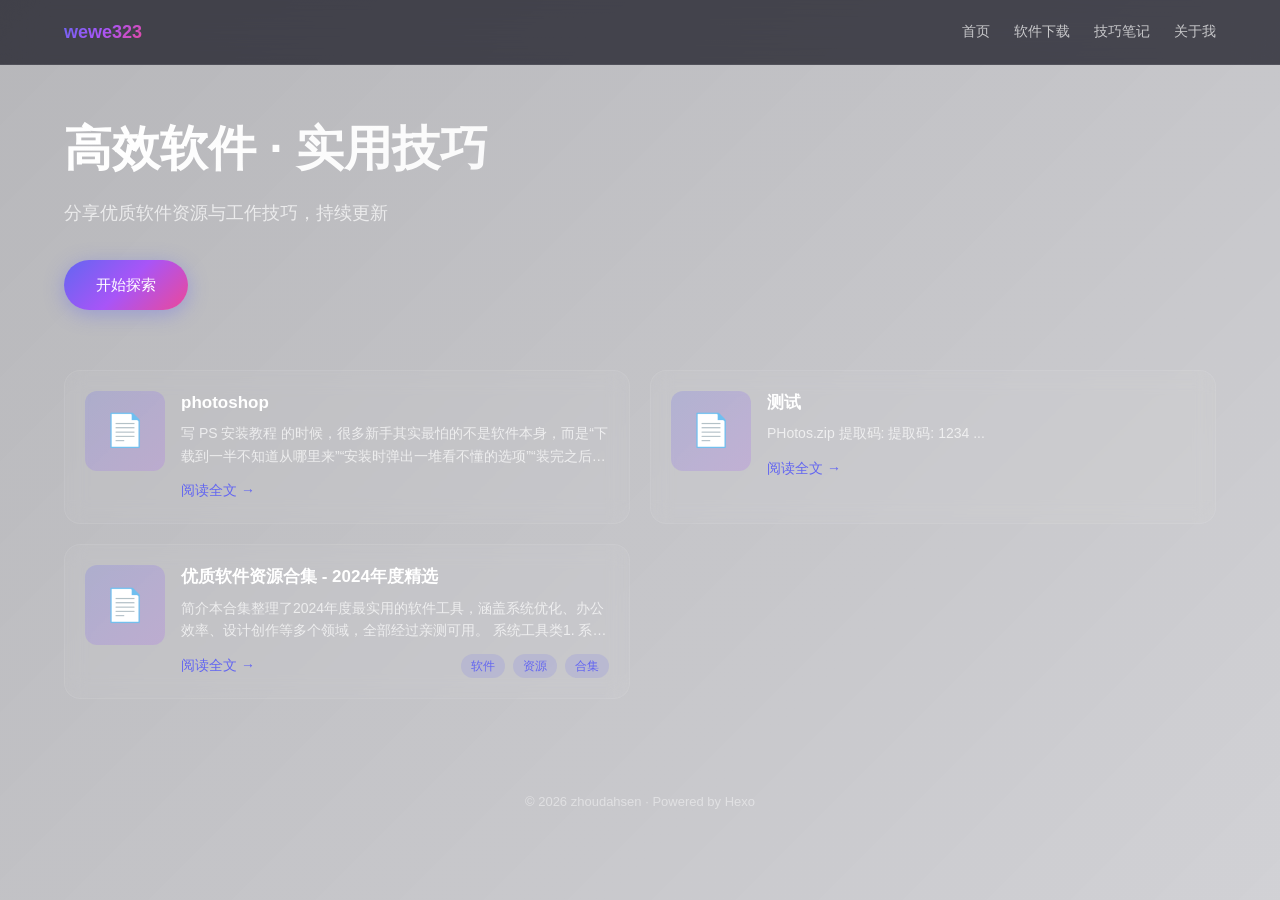
==== index.html @ e18b093b "Site updated: 2026-11-15 11:53:25" ====
<!DOCTYPE html>
<html lang="zh-CN">
<head>
  <meta charset="UTF-8">
  <meta name="viewport" content="width=device-width, initial-scale=1.0">
  <title>wewe323</title>
  <meta name="description" content="专注分享软件、教程、素材等优质资源">
  
<link rel="stylesheet" href="/css/style.css">

<!-- hexo injector head_end start -->
  <style>
    @keyframes borderGlow {
      0% {
        border-color: #3f7cff;
        box-shadow: 0 0 5px #3f7cff;
      }
      33% {
        border-color: #ff3f7c;
        box-shadow: 0 0 5px #ff3f7c;
      }
      66% {
        border-color: #7cff3f;
        box-shadow: 0 0 5px #7cff3f;
      }
      100% {
        border-color: #3f7cff;
        box-shadow: 0 0 5px #3f7cff;
      }
    }

    @keyframes buttonPulse {
      0% {
        transform: scale(1);
      }
      50% {
        transform: scale(1.05);
      }
      100% {
        transform: scale(1);
      }
    }

    .pan-link-card {
      margin: 1rem 0;
      padding: 0.8rem;
      background: #1a1b1e;
      border-radius: 8px;
      transition: all 0.3s;
      border: 1px solid #2a2b2e;
      color: #e4e4e4;
      position: relative;
      overflow: hidden;
    }

    .pan-link-card:hover {
      border-color: transparent;
      animation: borderGlow 4s linear infinite;
      transform: translateY(-2px);
    }

    .pan-link-content {
      display: flex;
      align-items: center;
      justify-content: space-between;
      position: relative;
      z-index: 1;
    }

    .pan-icon {
      margin-right: 12px;
      display: flex;
      align-items: center;
      transition: transform 0.3s;
    }

    .pan-link-card:hover .pan-icon {
      transform: rotate(360deg);
    }

    .pan-icon img {
      width: 24px;
      height: 24px;
      object-fit: contain;
    }

    .pan-info {
      flex-grow: 1;
      transition: transform 0.3s;
    }

    .pan-link-card:hover .pan-info {
      transform: translateX(5px);
    }

    .pan-name {
      font-size: 1.1em;
      font-weight: bold;
      color: #e4e4e4;
    }

    .pan-code {
      font-size: 0.9em;
      color: #888;
      margin-top: 4px;
      transition: color 0.3s;
    }

    .pan-link-card:hover .pan-code {
      color: #aaa;
    }

    .pan-button {
      background: #3f7cff;
      color: white;
      border: none;
      padding: 6px 16px;
      border-radius: 4px;
      cursor: pointer;
      transition: all 0.3s;
      position: relative;
      overflow: hidden;
    }

    .pan-button:hover {
      background: #3365d6;
      animation: buttonPulse 1s ease-in-out infinite;
    }

    .pan-button::after {
      content: '';
      position: absolute;
      top: -50%;
      left: -50%;
      width: 200%;
      height: 200%;
      background: linear-gradient(
        45deg,
        transparent,
        rgba(255, 255, 255, 0.1),
        transparent
      );
      transform: rotate(45deg);
      transition: 0.3s;
      opacity: 0;
    }

    .pan-button:hover::after {
      opacity: 1;
      transform: rotate(45deg) translate(50%, 50%);
    }
  </style>
<!-- hexo injector head_end end --><meta name="generator" content="Hexo 8.1.2"></head>
<body>
  <!-- 视频背景 -->
  <div class="video-bg">
    <video id="bgVideo" autoplay muted loop playsinline>
      <source src="https://www.w3schools.com/html/mov_bbb.mp4" type="video/mp4">
    </video>
    <div class="video-overlay"></div>
  </div>
  
  <!-- 导航栏 -->
  <nav class="navbar">
    <div class="nav-container">
      <a href="/" class="nav-logo">wewe323</a>
      <div class="nav-menu">
        
          
            <a href="/" class="nav-link">首页</a>
          
            <a href="/categories/软件/" class="nav-link">软件下载</a>
          
            <a href="/categories/技巧/" class="nav-link">技巧笔记</a>
          
            <a href="/about/" class="nav-link">关于我</a>
          
        
      </div>
    </div>
  </nav>

  <!-- 主内容 -->
  <main class="main-content">
    <section class="hero">
  <div class="hero-content">
    <h1 class="hero-title">高效软件 · 实用技巧</h1>
    <p class="hero-subtitle">分享优质软件资源与工作技巧，持续更新</p>
    
      <a target="_blank" rel="noopener" href="https://www.baidu.com" class="hero-button">
        开始探索
      </a>
    
  </div>
</section>



<div class="post-list cols-2">
  
    
      <article class="post-card">
        <div class="post-card-thumb">
          
            📄
          
        </div>
        <div class="post-card-content">
          <h2 class="post-title">
            <a href="/2026/11/15/photoshop/">photoshop</a>
          </h2>
          <p class="post-excerpt">
            
              写 PS 安装教程 的时候，很多新手其实最怕的不是软件本身，而是“下载到一半不知道从哪里来”“安装时弹出一堆看不懂的选项”“装完之后打不开又不知道问题出在哪”。这篇文章不绕弯子，直接把 Adobe P...
            
          </p>
          <div class="post-footer">
            <a href="/2026/11/15/photoshop/" class="read-more">阅读全文 →</a>
            
          </div>
        </div>
      </article>
    
      <article class="post-card">
        <div class="post-card-thumb">
          
            📄
          
        </div>
        <div class="post-card-content">
          <h2 class="post-title">
            <a href="/2026/11/07/%E6%B5%8B%E8%AF%95/">测试</a>
          </h2>
          <p class="post-excerpt">
            
              
      
        
          
        
        
          PHotos.zip
          提取码: 提取码: 1234
        ...
            
          </p>
          <div class="post-footer">
            <a href="/2026/11/07/%E6%B5%8B%E8%AF%95/" class="read-more">阅读全文 →</a>
            
          </div>
        </div>
      </article>
    
      <article class="post-card">
        <div class="post-card-thumb">
          
            📄
          
        </div>
        <div class="post-card-content">
          <h2 class="post-title">
            <a href="/2024/01/15/%E5%90%88%E9%9B%86/">优质软件资源合集 - 2024年度精选</a>
          </h2>
          <p class="post-excerpt">
            
              简介本合集整理了2024年度最实用的软件工具，涵盖系统优化、办公效率、设计创作等多个领域，全部经过亲测可用。
系统工具类1. 系统优化大师一款集系统清理、优化、加速于一体的综合工具，支持Windows...
            
          </p>
          <div class="post-footer">
            <a href="/2024/01/15/%E5%90%88%E9%9B%86/" class="read-more">阅读全文 →</a>
            
              <div class="post-tags">
                
                  <span class="tag">软件</span>
                
                  <span class="tag">资源</span>
                
                  <span class="tag">合集</span>
                
              </div>
            
          </div>
        </div>
      </article>
    
  
</div>

<!-- 分页 -->


  </main>

  <!-- 页脚 -->
  <footer class="footer">
    <p>&copy; 2026 zhoudahsen · Powered by Hexo</p>
  </footer>

  
<script src="/js/main.js"></script>

  <script>
    window.THEME_CONFIG = {
      videoBg: 'https://zhoudahsen.github.io/video/13.mp4',
      videoList: ''
    };
  </script>
</body>
</html>
---- css/style.css ----
/* ===== Aurora 主题样式 ===== */
* {
  margin: 0;
  padding: 0;
  box-sizing: border-box;
}

html, body {
  background: transparent;
}

:root {
  --bg: #0f0f1a;
  --bg-light: #1a1a2e;
  --card-bg: rgba(255, 255, 255, 0.04);
  --card-border: rgba(255, 255, 255, 0.08);
  --text-primary: #ffffff;
  --text-secondary: rgba(255, 255, 255, 0.7);
  --text-muted: rgba(255, 255, 255, 0.45);
  --primary: #6366f1;
  --secondary: #a855f7;
  --gradient: linear-gradient(135deg, #6366f1 0%, #a855f7 50%, #ec4899 100%);
}

body {
  font-family: -apple-system, BlinkMacSystemFont, "Segoe UI", "PingFang SC", "Microsoft YaHei", sans-serif;
  background: transparent;
  color: var(--text-primary);
  line-height: 1.7;
  min-height: 100vh;
  overflow-x: hidden;
}

/* 视频背景 - 最底层 */
.video-bg {
  position: fixed;
  top: 0;
  left: 0;
  width: 100%;
  height: 100%;
  z-index: -3;
  overflow: hidden;
}

.video-bg video {
  width: 100%;
  height: 100%;
  object-fit: cover;
  opacity: 1;
}

.video-overlay {
  position: absolute;
  top: 0;
  left: 0;
  width: 100%;
  height: 100%;
  background: linear-gradient(135deg, rgba(15, 15, 26, 0.3) 0%, rgba(26, 26, 46, 0.2) 100%);
}

/* ===== 导航栏 ===== */
.navbar {
  position: fixed;
  top: 0;
  left: 0;
  right: 0;
  z-index: 100;
  background: rgba(15, 15, 26, 0.7);
  backdrop-filter: blur(20px);
  -webkit-backdrop-filter: blur(20px);
  border-bottom: 1px solid var(--card-border);
}

.nav-container {
  max-width: 1200px;
  margin: 0 auto;
  padding: 0 24px;
  height: 64px;
  display: flex;
  align-items: center;
  justify-content: space-between;
}

.nav-logo {
  font-size: 18px;
  font-weight: 700;
  color: var(--text-primary);
  text-decoration: none;
  background: var(--gradient);
  -webkit-background-clip: text;
  -webkit-text-fill-color: transparent;
  background-clip: text;
}

.nav-menu {
  display: flex;
  gap: 24px;
}

.nav-link {
  color: var(--text-secondary);
  text-decoration: none;
  font-size: 14px;
  transition: color 0.2s;
}

.nav-link:hover {
  color: var(--text-primary);
}

/* ===== 主内容 ===== */
.main-content {
  position: relative;
  z-index: 1;
  max-width: 1200px;
  margin: 0 auto;
  padding: 80px 24px 60px;
}

/* ===== Hero区 ===== */
.hero {
  padding: 40px 0 60px;
  text-align: left;
}

.hero-title {
  font-size: 48px;
  font-weight: 800;
  line-height: 1.2;
  margin-bottom: 20px;
  background: linear-gradient(135deg, #ffffff 0%, rgba(255, 255, 255, 0.8) 100%);
  -webkit-background-clip: text;
  -webkit-text-fill-color: transparent;
  background-clip: text;
}

.hero-subtitle {
  font-size: 18px;
  color: var(--text-secondary);
  margin-bottom: 32px;
  max-width: 500px;
}

.hero-button {
  display: inline-block;
  padding: 12px 32px;
  background: var(--gradient);
  color: #fff;
  text-decoration: none;
  border-radius: 100px;
  font-size: 15px;
  font-weight: 500;
  transition: transform 0.2s, box-shadow 0.2s;
  box-shadow: 0 4px 20px rgba(99, 102, 241, 0.4);
}

.hero-button:hover {
  transform: translateY(-2px);
  box-shadow: 0 6px 30px rgba(99, 102, 241, 0.5);
}

/* ===== 文章列表 ===== */
.post-list {
  display: grid;
  grid-template-columns: 1fr;
  gap: 20px;
}

/* 最大2列：宽屏2列，手机1列 */
.post-list.cols-2 {
  grid-template-columns: repeat(2, 1fr);
}

/* 最大3列：宽屏3列，平板2列，手机1列 */
.post-list.cols-3 {
  grid-template-columns: repeat(3, 1fr);
}

/* 最大4列：超宽屏4列，宽屏3列，平板2列，手机1列 */
.post-list.cols-4 {
  grid-template-columns: repeat(4, 1fr);
}

.post-card {
  background: var(--card-bg);
  border: 1px solid var(--card-border);
  border-radius: 16px;
  padding: 20px;
  transition: all 0.3s;
  backdrop-filter: blur(10px);
  display: flex;
  gap: 16px;
  align-items: flex-start;
}

.post-card:hover {
  background: rgba(255, 255, 255, 0.06);
  border-color: rgba(99, 102, 241, 0.3);
  transform: translateY(-2px);
  box-shadow: 0 8px 32px rgba(99, 102, 241, 0.15);
}

/* 卡片左侧缩略图区域 */
.post-card-thumb {
  width: 80px;
  height: 80px;
  border-radius: 12px;
  background: linear-gradient(135deg, rgba(99, 102, 241, 0.2), rgba(168, 85, 247, 0.2));
  flex-shrink: 0;
  display: flex;
  align-items: center;
  justify-content: center;
  font-size: 32px;
  overflow: hidden;
}

.post-card-thumb img {
  width: 100%;
  height: 100%;
  object-fit: cover;
}

.post-card-content {
  flex: 1;
  min-width: 0;
}

.post-meta {
  display: flex;
  gap: 12px;
  margin-bottom: 8px;
  font-size: 12px;
  color: var(--text-muted);
}

.post-category a {
  color: var(--primary);
  text-decoration: none;
}

.post-title {
  font-size: 17px;
  font-weight: 600;
  margin-bottom: 8px;
  line-height: 1.4;
}

.post-title a {
  color: var(--text-primary);
  text-decoration: none;
  transition: color 0.2s;
}

.post-title a:hover {
  color: var(--primary);
}

.post-excerpt {
  color: var(--text-secondary);
  font-size: 14px;
  line-height: 1.6;
  margin-bottom: 12px;
  display: -webkit-box;
  -webkit-line-clamp: 2;
  -webkit-box-orient: vertical;
  overflow: hidden;
}

.post-footer {
  display: flex;
  justify-content: space-between;
  align-items: center;
}

.read-more {
  color: var(--primary);
  text-decoration: none;
  font-size: 14px;
  font-weight: 500;
}

.read-more:hover {
  color: var(--secondary);
}

.post-tags {
  display: flex;
  gap: 8px;
}

.tag {
  display: inline-block;
  padding: 2px 10px;
  background: rgba(99, 102, 241, 0.15);
  color: var(--primary);
  border-radius: 100px;
  font-size: 12px;
}

/* ===== 文章详情页 ===== */
.post-detail {
  padding-top: 20px;
}

.post-header {
  margin-bottom: 40px;
}

.post-detail .post-title {
  font-size: 36px;
  font-weight: 700;
  margin-bottom: 16px;
  line-height: 1.3;
}

.post-content {
  font-size: 16px;
  line-height: 1.8;
  color: var(--text-secondary);
}

.post-content h1, .post-content h2, .post-content h3 {
  color: var(--text-primary);
  margin: 32px 0 16px;
}

.post-content h2 { font-size: 24px; }
.post-content h3 { font-size: 20px; }

.post-content p {
  margin-bottom: 16px;
}

.post-content a {
  color: var(--primary);
  text-decoration: none;
}

.post-content a:hover {
  text-decoration: underline;
}

.post-content img {
  max-width: 100%;
  border-radius: 12px;
  margin: 16px 0;
}

.post-content code {
  background: rgba(255, 255, 255, 0.08);
  padding: 2px 6px;
  border-radius: 4px;
  font-size: 14px;
}

.post-content pre {
  background: var(--bg-light);
  padding: 20px;
  border-radius: 12px;
  overflow-x: auto;
  margin: 16px 0;
}

.post-content pre code {
  background: none;
  padding: 0;
}

.post-content blockquote {
  border-left: 3px solid var(--primary);
  padding-left: 16px;
  margin: 16px 0;
  color: var(--text-muted);
}

/* 网盘卡片样式 */
.pan-link-card {
  background: rgba(99, 102, 241, 0.1);
  border: 1px solid rgba(99, 102, 241, 0.2);
  border-radius: 12px;
  padding: 16px 20px;
  margin: 16px 0;
  display: flex;
  align-items: center;
  gap: 12px;
}

.pan-icon {
  font-size: 24px;
  flex-shrink: 0;
}

.pan-info {
  flex: 1;
  min-width: 0;
}

.pan-name {
  font-weight: 600;
  color: var(--text-primary);
  margin-bottom: 4px;
}

.pan-code {
  font-size: 13px;
  color: var(--text-muted);
}

.pan-button {
  flex-shrink: 0;
  padding: 8px 20px;
  background: linear-gradient(135deg, #6366f1, #a855f7);
  color: white;
  border-radius: 8px;
  font-size: 14px;
  font-weight: 500;
  text-decoration: none;
}

/* ===== 分页 ===== */
.pagination {
  margin-top: 40px;
  text-align: center;
}

.pagination .page-number,
.pagination .prev,
.pagination .next {
  display: inline-block;
  padding: 8px 16px;
  margin: 0 4px;
  background: var(--card-bg);
  border: 1px solid var(--card-border);
  border-radius: 8px;
  color: var(--text-secondary);
  text-decoration: none;
  font-size: 14px;
}

.pagination .current {
  background: var(--gradient);
  color: #fff;
  border-color: transparent;
}

/* ===== 文章导航 ===== */
.post-nav {
  display: flex;
  justify-content: space-between;
  margin-top: 60px;
  padding-top: 24px;
  border-top: 1px solid var(--card-border);
}

.post-nav a {
  color: var(--text-secondary);
  text-decoration: none;
  font-size: 14px;
}

.post-nav a:hover {
  color: var(--primary);
}

/* ===== 页脚 ===== */
.footer {
  position: relative;
  z-index: 1;
  text-align: center;
  padding: 32px 0;
  color: var(--text-muted);
  font-size: 13px;
}

/* ===== 响应式：设置的是最大列数，实际列数随屏幕宽度自适应 ===== */

/* 默认：按设置的最大列数显示 */

/* 最大4列：1400px以下从4列变3列 */
@media (max-width: 1400px) {
  .post-list.cols-4 {
    grid-template-columns: repeat(3, 1fr);
  }
}

/* 900px以下：3列、4列都变2列 */
@media (max-width: 900px) {
  .post-list.cols-3,
  .post-list.cols-4 {
    grid-template-columns: repeat(2, 1fr);
  }
}

/* 手机屏（768px以下）：全部变1列 */
@media (max-width: 768px) {
  .hero-title {
    font-size: 32px;
  }
  
  .hero-subtitle {
    font-size: 16px;
  }
  
  .nav-menu {
    gap: 16px;
  }
  
  .nav-link {
    font-size: 13px;
  }
  
  .post-card {
    padding: 20px;
    flex-direction: column;
    gap: 12px;
  }

  .post-card-thumb {
    width: 100%;
    height: 60px;
    font-size: 28px;
  }
  
  .post-detail .post-title {
    font-size: 28px;
  }

  .post-list.cols-2,
  .post-list.cols-3,
  .post-list.cols-4 {
    grid-template-columns: 1fr;
  }
}
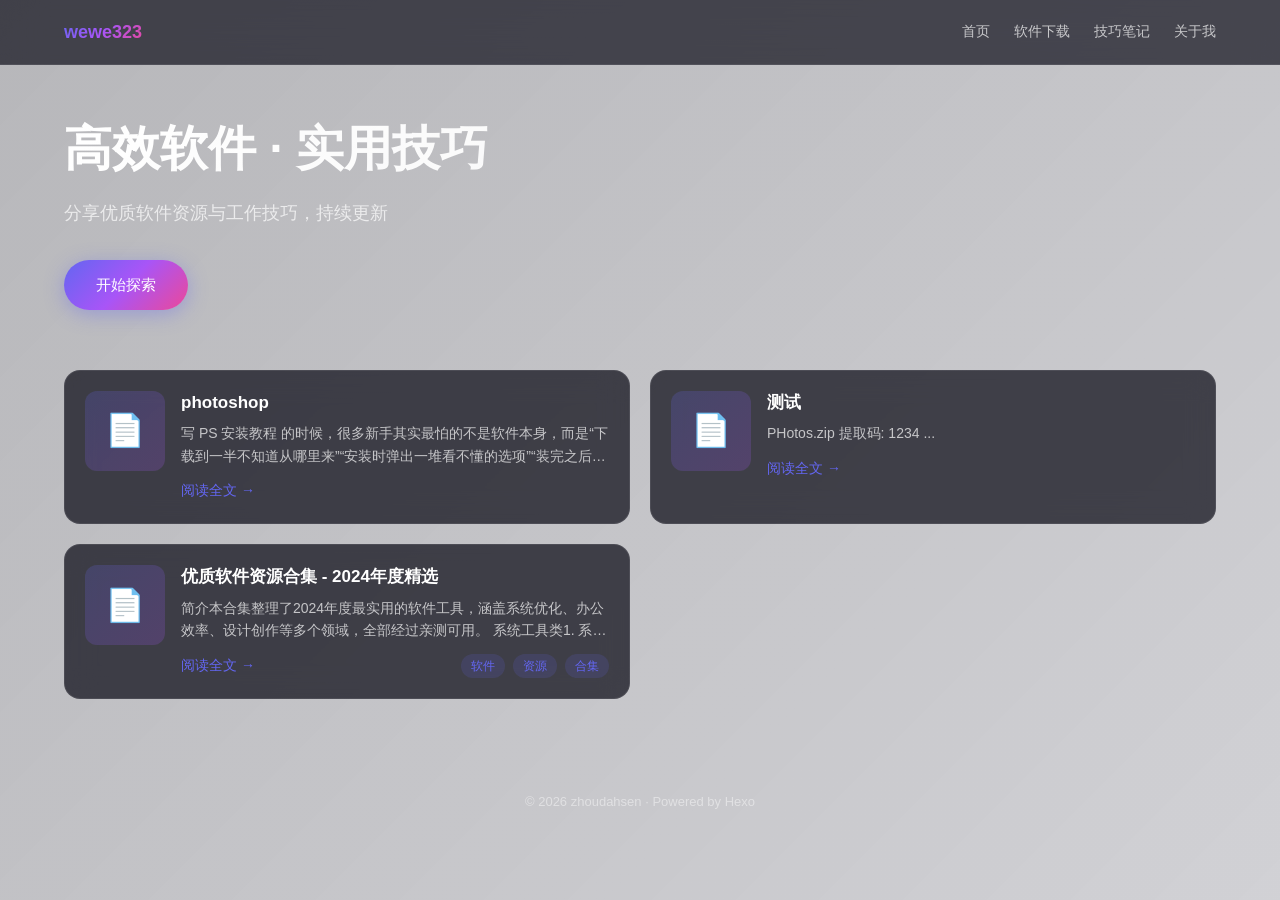
==== commit 12e16783: "Site updated: 2026-11-15 15:46:29" ====
--- a/index.html
+++ b/index.html
@@ -8,149 +8,7 @@
   
 <link rel="stylesheet" href="/css/style.css">
 
-<!-- hexo injector head_end start -->
-  <style>
-    @keyframes borderGlow {
-      0% {
-        border-color: #3f7cff;
-        box-shadow: 0 0 5px #3f7cff;
-      }
-      33% {
-        border-color: #ff3f7c;
-        box-shadow: 0 0 5px #ff3f7c;
-      }
-      66% {
-        border-color: #7cff3f;
-        box-shadow: 0 0 5px #7cff3f;
-      }
-      100% {
-        border-color: #3f7cff;
-        box-shadow: 0 0 5px #3f7cff;
-      }
-    }
-
-    @keyframes buttonPulse {
-      0% {
-        transform: scale(1);
-      }
-      50% {
-        transform: scale(1.05);
-      }
-      100% {
-        transform: scale(1);
-      }
-    }
-
-    .pan-link-card {
-      margin: 1rem 0;
-      padding: 0.8rem;
-      background: #1a1b1e;
-      border-radius: 8px;
-      transition: all 0.3s;
-      border: 1px solid #2a2b2e;
-      color: #e4e4e4;
-      position: relative;
-      overflow: hidden;
-    }
-
-    .pan-link-card:hover {
-      border-color: transparent;
-      animation: borderGlow 4s linear infinite;
-      transform: translateY(-2px);
-    }
-
-    .pan-link-content {
-      display: flex;
-      align-items: center;
-      justify-content: space-between;
-      position: relative;
-      z-index: 1;
-    }
-
-    .pan-icon {
-      margin-right: 12px;
-      display: flex;
-      align-items: center;
-      transition: transform 0.3s;
-    }
-
-    .pan-link-card:hover .pan-icon {
-      transform: rotate(360deg);
-    }
-
-    .pan-icon img {
-      width: 24px;
-      height: 24px;
-      object-fit: contain;
-    }
-
-    .pan-info {
-      flex-grow: 1;
-      transition: transform 0.3s;
-    }
-
-    .pan-link-card:hover .pan-info {
-      transform: translateX(5px);
-    }
-
-    .pan-name {
-      font-size: 1.1em;
-      font-weight: bold;
-      color: #e4e4e4;
-    }
-
-    .pan-code {
-      font-size: 0.9em;
-      color: #888;
-      margin-top: 4px;
-      transition: color 0.3s;
-    }
-
-    .pan-link-card:hover .pan-code {
-      color: #aaa;
-    }
-
-    .pan-button {
-      background: #3f7cff;
-      color: white;
-      border: none;
-      padding: 6px 16px;
-      border-radius: 4px;
-      cursor: pointer;
-      transition: all 0.3s;
-      position: relative;
-      overflow: hidden;
-    }
-
-    .pan-button:hover {
-      background: #3365d6;
-      animation: buttonPulse 1s ease-in-out infinite;
-    }
-
-    .pan-button::after {
-      content: '';
-      position: absolute;
-      top: -50%;
-      left: -50%;
-      width: 200%;
-      height: 200%;
-      background: linear-gradient(
-        45deg,
-        transparent,
-        rgba(255, 255, 255, 0.1),
-        transparent
-      );
-      transform: rotate(45deg);
-      transition: 0.3s;
-      opacity: 0;
-    }
-
-    .pan-button:hover::after {
-      opacity: 1;
-      transform: rotate(45deg) translate(50%, 50%);
-    }
-  </style>
-<!-- hexo injector head_end end --><meta name="generator" content="Hexo 8.1.2"></head>
+<meta name="generator" content="Hexo 8.1.2"></head>
 <body>
   <!-- 视频背景 -->
   <div class="video-bg">
@@ -240,8 +98,9 @@
         
         
           PHotos.zip
-          提取码: 提取码: 1234
-        ...
+          提取码: 1234
+        
+    ...
             
           </p>
           <div class="post-footer">
--- a/css/style.css
+++ b/css/style.css
@@ -182,22 +182,23 @@
 }
 
 .post-card {
-  background: var(--card-bg);
-  border: 1px solid var(--card-border);
+  background: rgba(15, 15, 26, 0.74);
+  border: 1px solid rgba(255, 255, 255, 0.08);
   border-radius: 16px;
   padding: 20px;
   transition: all 0.3s;
-  backdrop-filter: blur(10px);
+  backdrop-filter: blur(14px);
+  -webkit-backdrop-filter: blur(14px);
   display: flex;
   gap: 16px;
   align-items: flex-start;
 }
 
 .post-card:hover {
-  background: rgba(255, 255, 255, 0.06);
-  border-color: rgba(99, 102, 241, 0.3);
+  background: rgba(24, 24, 46, 0.88);
+  border-color: rgba(99, 102, 241, 0.45);
   transform: translateY(-2px);
-  box-shadow: 0 8px 32px rgba(99, 102, 241, 0.15);
+  box-shadow: 0 8px 32px rgba(99, 102, 241, 0.25);
 }
 
 /* 卡片左侧缩略图区域 */
@@ -298,8 +299,15 @@
 }
 
 /* ===== 文章详情页 ===== */
+/* 文章详情：加半透明玻璃底板，保证正文在视频背景上可读 */
 .post-detail {
-  padding-top: 20px;
+  padding: 36px 40px 40px;
+  background: rgba(15, 15, 26, 0.78);
+  backdrop-filter: blur(16px);
+  -webkit-backdrop-filter: blur(16px);
+  border: 1px solid rgba(255, 255, 255, 0.07);
+  border-radius: 18px;
+  box-shadow: 0 20px 60px rgba(0, 0, 0, 0.35);
 }
 
 .post-header {
@@ -373,48 +381,130 @@
   color: var(--text-muted);
 }
 
-/* 网盘卡片样式 */
+/* ===== 网盘下载卡片（结构：card > content > icon / info / download） ===== */
 .pan-link-card {
-  background: rgba(99, 102, 241, 0.1);
-  border: 1px solid rgba(99, 102, 241, 0.2);
+  background: rgba(15, 15, 26, 0.82);
+  backdrop-filter: blur(12px);
+  -webkit-backdrop-filter: blur(12px);
+  border: 1px solid rgba(99, 102, 241, 0.28);
   border-radius: 12px;
   padding: 16px 20px;
-  margin: 16px 0;
+  margin: 18px 0;
+  transition: all 0.3s ease;
+  position: relative;
+  overflow: hidden;
+}
+
+.pan-link-card:hover {
+  background: rgba(20, 20, 38, 0.9);
+  border-color: rgba(168, 85, 247, 0.55);
+  transform: translateY(-2px);
+  box-shadow: 0 8px 24px rgba(99, 102, 241, 0.25);
+}
+
+/* 内层横排：左图标、中信息、右按钮 */
+.pan-link-content {
   display: flex;
   align-items: center;
-  gap: 12px;
+  gap: 14px;
 }
 
 .pan-icon {
+  flex: 0 0 auto;
+  display: flex;
+  align-items: center;
+  justify-content: center;
+  width: 40px;
+  height: 40px;
+  border-radius: 10px;
+  background: rgba(255, 255, 255, 0.05);
   font-size: 24px;
-  flex-shrink: 0;
+}
+
+.pan-icon img {
+  width: 24px;
+  height: 24px;
+  object-fit: contain;
 }
 
 .pan-info {
-  flex: 1;
+  flex: 1 1 auto;
   min-width: 0;
 }
 
 .pan-name {
   font-weight: 600;
   color: var(--text-primary);
+  font-size: 15px;
   margin-bottom: 4px;
+  overflow: hidden;
+  text-overflow: ellipsis;
+  white-space: nowrap;
 }
 
 .pan-code {
   font-size: 13px;
   color: var(--text-muted);
+  overflow: hidden;
+  text-overflow: ellipsis;
+  white-space: nowrap;
+}
+
+/* 下载区始终贴右：margin-left:auto 兜底，避免被中间内容挤压 */
+.pan-download {
+  flex: 0 0 auto;
+  margin-left: auto;
+  display: flex;
+  align-items: center;
+}
+
+.pan-download a {
+  text-decoration: none;
+  display: inline-flex;
 }
 
 .pan-button {
   flex-shrink: 0;
-  padding: 8px 20px;
+  padding: 8px 22px;
   background: linear-gradient(135deg, #6366f1, #a855f7);
-  color: white;
+  color: #ffffff;
+  border: none;
   border-radius: 8px;
   font-size: 14px;
   font-weight: 500;
-  text-decoration: none;
+  cursor: pointer;
+  white-space: nowrap;
+  transition: all 0.3s ease;
+}
+
+.pan-button:hover {
+  background: linear-gradient(135deg, #7c7fff, #b975ff);
+  box-shadow: 0 6px 18px rgba(99, 102, 241, 0.4);
+  transform: translateY(-1px);
+}
+
+@media (max-width: 640px) {
+  .pan-link-card {
+    padding: 14px 16px;
+  }
+
+  .pan-link-content {
+    gap: 10px;
+  }
+
+  .pan-icon {
+    width: 34px;
+    height: 34px;
+  }
+
+  .pan-name {
+    font-size: 14px;
+  }
+
+  .pan-button {
+    padding: 7px 16px;
+    font-size: 13px;
+  }
 }
 
 /* ===== 分页 ===== */
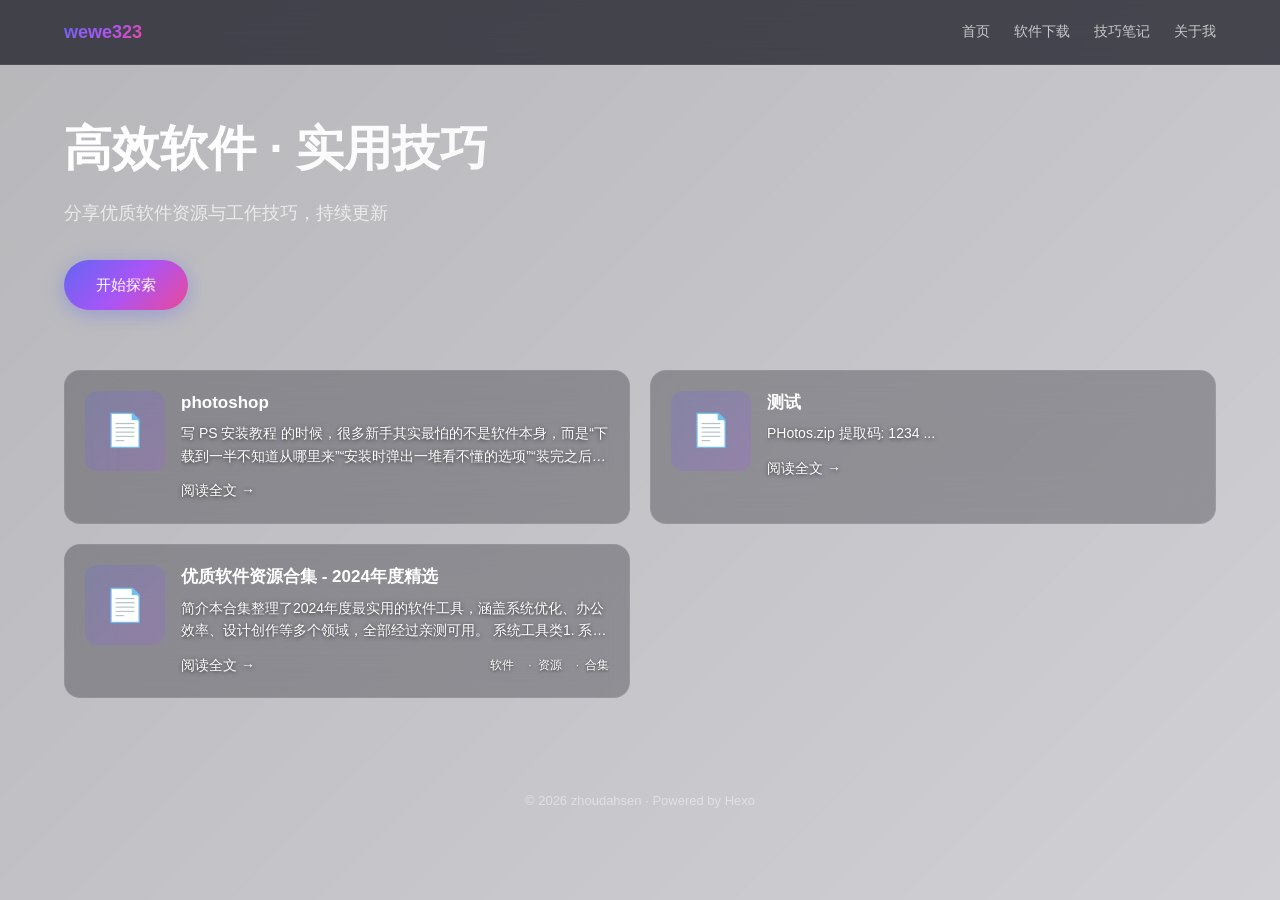
==== commit c496d98b: "Site updated: 2026-11-16 16:21:36" ====
--- a/index.html
+++ b/index.html
@@ -161,8 +161,9 @@
 
   <script>
     window.THEME_CONFIG = {
-      videoBg: 'https://zhoudahsen.github.io/video/13.mp4',
-      videoList: ''
+      videoBg: '',
+      videoList: '',
+      localVideos: ["/video/13.mp4"]
     };
   </script>
 </body>
--- a/css/style.css
+++ b/css/style.css
@@ -182,20 +182,20 @@
 }
 
 .post-card {
-  background: rgba(15, 15, 26, 0.74);
+  background: rgba(15, 15, 26, 0.3);
   border: 1px solid rgba(255, 255, 255, 0.08);
   border-radius: 16px;
   padding: 20px;
   transition: all 0.3s;
-  backdrop-filter: blur(14px);
-  -webkit-backdrop-filter: blur(14px);
+  backdrop-filter: blur(22px);
+  -webkit-backdrop-filter: blur(22px);
   display: flex;
   gap: 16px;
   align-items: flex-start;
 }
 
 .post-card:hover {
-  background: rgba(24, 24, 46, 0.88);
+  background: rgba(24, 24, 46, 0.42);
   border-color: rgba(99, 102, 241, 0.45);
   transform: translateY(-2px);
   box-shadow: 0 8px 32px rgba(99, 102, 241, 0.25);
@@ -257,7 +257,7 @@
 }
 
 .post-excerpt {
-  color: var(--text-secondary);
+  color: #ffffff;
   font-size: 14px;
   line-height: 1.6;
   margin-bottom: 12px;
@@ -265,6 +265,7 @@
   -webkit-line-clamp: 2;
   -webkit-box-orient: vertical;
   overflow: hidden;
+  text-shadow: 0 1px 4px rgba(0, 0, 0, 0.65);
 }
 
 .post-footer {
@@ -274,14 +275,17 @@
 }
 
 .read-more {
-  color: var(--primary);
+  color: #ffffff;
   text-decoration: none;
   font-size: 14px;
   font-weight: 500;
+  text-shadow: 0 1px 4px rgba(0, 0, 0, 0.65);
+  transition: color 0.2s;
 }
 
 .read-more:hover {
-  color: var(--secondary);
+  color: #c4b5fd;
+  text-decoration: underline;
 }
 
 .post-tags {
@@ -298,16 +302,31 @@
   font-size: 12px;
 }
 
+/* 首页卡片内的标签：纯白文字、无底色 */
+.post-card .tag {
+  color: #ffffff;
+  background: none;
+  padding: 0;
+  font-weight: 500;
+  text-shadow: 0 1px 3px rgba(0, 0, 0, 0.6);
+}
+
+.post-card .tag + .tag::before {
+  content: '·';
+  margin: 0 6px;
+  opacity: 0.8;
+}
+
 /* ===== 文章详情页 ===== */
-/* 文章详情：加半透明玻璃底板，保证正文在视频背景上可读 */
+/* 文章详情：半透明玻璃底板（透明度 0.3，配合强模糊保证正文可读） */
 .post-detail {
   padding: 36px 40px 40px;
-  background: rgba(15, 15, 26, 0.78);
-  backdrop-filter: blur(16px);
-  -webkit-backdrop-filter: blur(16px);
+  background: rgba(15, 15, 26, 0.3);
+  backdrop-filter: blur(24px);
+  -webkit-backdrop-filter: blur(24px);
   border: 1px solid rgba(255, 255, 255, 0.07);
   border-radius: 18px;
-  box-shadow: 0 20px 60px rgba(0, 0, 0, 0.35);
+  box-shadow: 0 20px 60px rgba(0, 0, 0, 0.25);
 }
 
 .post-header {
@@ -383,9 +402,9 @@
 
 /* ===== 网盘下载卡片（结构：card > content > icon / info / download） ===== */
 .pan-link-card {
-  background: rgba(15, 15, 26, 0.82);
-  backdrop-filter: blur(12px);
-  -webkit-backdrop-filter: blur(12px);
+  background: rgba(15, 15, 26, 0.3);
+  backdrop-filter: blur(18px);
+  -webkit-backdrop-filter: blur(18px);
   border: 1px solid rgba(99, 102, 241, 0.28);
   border-radius: 12px;
   padding: 16px 20px;
@@ -396,7 +415,7 @@
 }
 
 .pan-link-card:hover {
-  background: rgba(20, 20, 38, 0.9);
+  background: rgba(20, 20, 38, 0.45);
   border-color: rgba(168, 85, 247, 0.55);
   transform: translateY(-2px);
   box-shadow: 0 8px 24px rgba(99, 102, 241, 0.25);
@@ -483,6 +502,13 @@
   transform: translateY(-1px);
 }
 
+/* 提取码复制成功后的按钮状态 */
+.pan-button.copied {
+  background: linear-gradient(135deg, #22c55e, #16a34a);
+  box-shadow: 0 6px 18px rgba(34, 197, 94, 0.4);
+  transform: none;
+}
+
 @media (max-width: 640px) {
   .pan-link-card {
     padding: 14px 16px;
@@ -621,3 +647,97 @@
     grid-template-columns: 1fr;
   }
 }
+
+/* ===== 下载确认弹窗 ===== */
+.dl-confirm-mask {
+  position: fixed;
+  inset: 0;
+  background: rgba(0, 0, 0, 0.62);
+  backdrop-filter: blur(6px);
+  -webkit-backdrop-filter: blur(6px);
+  display: flex;
+  align-items: center;
+  justify-content: center;
+  z-index: 1000;
+  animation: dl-fade 0.18s ease;
+}
+
+@keyframes dl-fade {
+  from { opacity: 0; }
+  to { opacity: 1; }
+}
+
+.dl-confirm-box {
+  width: 320px;
+  padding: 26px 28px 22px;
+  background: rgba(20, 20, 38, 0.96);
+  border: 1px solid rgba(99, 102, 241, 0.45);
+  border-radius: 16px;
+  box-shadow: 0 24px 64px rgba(0, 0, 0, 0.55);
+  text-align: center;
+  animation: dl-pop 0.2s ease;
+}
+
+@keyframes dl-pop {
+  from { transform: scale(0.94) translateY(6px); opacity: 0; }
+  to { transform: scale(1) translateY(0); opacity: 1; }
+}
+
+.dl-confirm-title {
+  font-size: 15px;
+  font-weight: 600;
+  color: #ffffff;
+  margin-bottom: 12px;
+}
+
+.dl-confirm-code {
+  font-size: 26px;
+  font-weight: 700;
+  letter-spacing: 3px;
+  color: #a5b4fc;
+  margin-bottom: 10px;
+  user-select: all;
+  font-family: Consolas, Monaco, monospace;
+}
+
+.dl-confirm-tip {
+  font-size: 13px;
+  line-height: 1.6;
+  color: rgba(255, 255, 255, 0.62);
+  margin-bottom: 20px;
+}
+
+.dl-confirm-actions {
+  display: flex;
+  gap: 10px;
+}
+
+.dl-btn {
+  flex: 1;
+  border: none;
+  border-radius: 9px;
+  padding: 10px 0;
+  font-size: 14px;
+  font-weight: 500;
+  cursor: pointer;
+  transition: all 0.2s;
+}
+
+.dl-btn-cancel {
+  background: rgba(255, 255, 255, 0.09);
+  color: rgba(255, 255, 255, 0.8);
+}
+
+.dl-btn-cancel:hover {
+  background: rgba(255, 255, 255, 0.16);
+  color: #ffffff;
+}
+
+.dl-btn-ok {
+  background: linear-gradient(135deg, #6366f1, #a855f7);
+  color: #ffffff;
+}
+
+.dl-btn-ok:hover {
+  box-shadow: 0 6px 20px rgba(99, 102, 241, 0.5);
+}
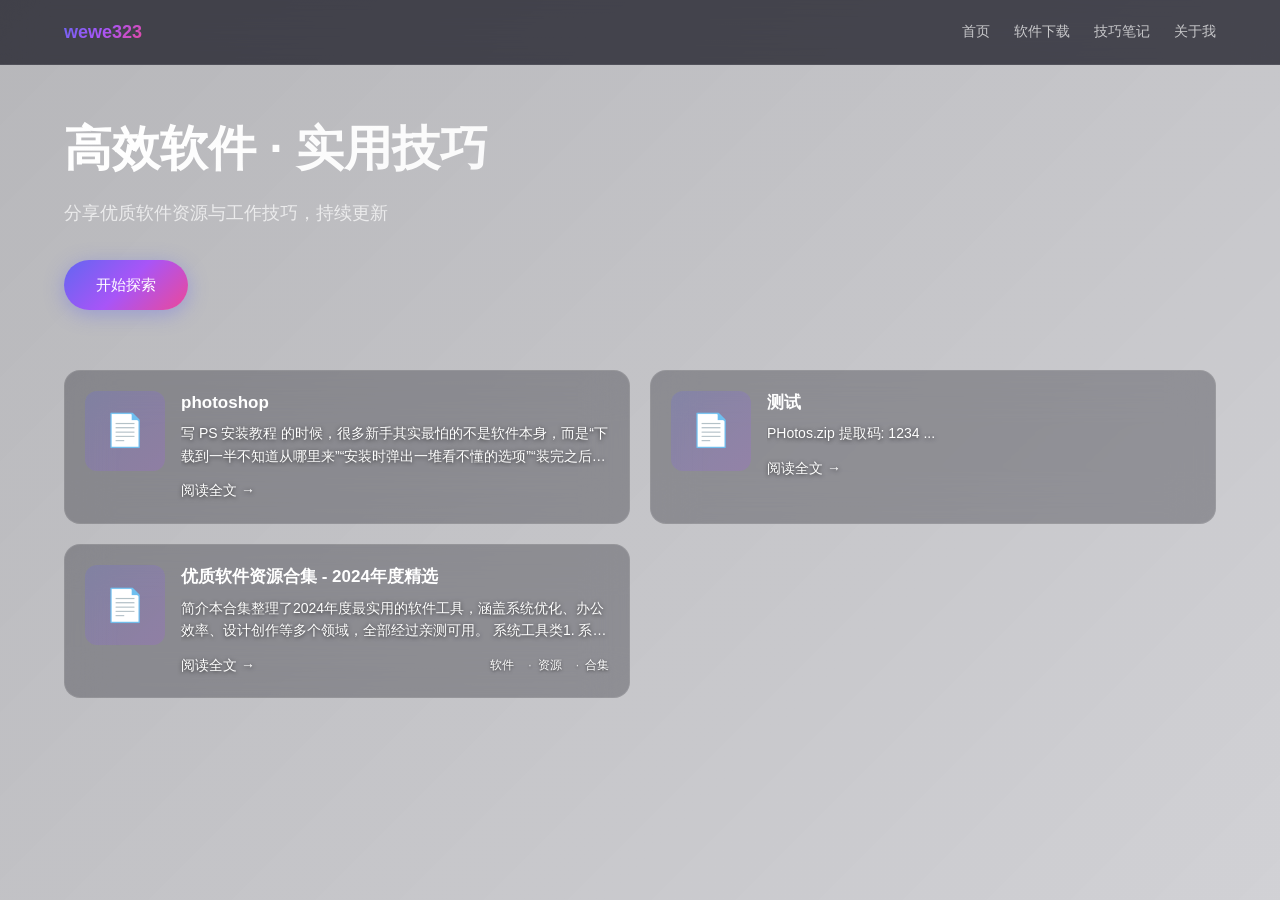
==== commit 32e5b795: "Site updated: 2026-11-16 17:46:29" ====
--- a/index.html
+++ b/index.html
@@ -151,10 +151,7 @@
 
   </main>
 
-  <!-- 页脚 -->
-  <footer class="footer">
-    <p>&copy; 2026 zhoudahsen · Powered by Hexo</p>
-  </footer>
+  <!-- 页脚（已移除，不再显示版权信息） -->
 
   
 <script src="/js/main.js"></script>
@@ -162,8 +159,9 @@
   <script>
     window.THEME_CONFIG = {
       videoBg: '',
-      videoList: '',
-      localVideos: ["/video/13.mp4"]
+      videoList: 'm:https://www.zhoudashen.com/video/short/1.mp4,m:https://www.zhoudashen.com/video/short/1.mp4,m:https://www.zhoudashen.com/video/short/2.mp4,m:https://www.zhoudashen.com/video/short/3.mp4,m:https://www.zhoudashen.com/video/short/4.mp4,m:https://www.zhoudashen.com/video/short/5.mp4,m:https://www.zhoudashen.com/video/short/6.mp4,https://www.zhoudashen.com/video/long/1.mp4,https://www.zhoudashen.com/video/long/2.mp4,https://www.zhoudashen.com/video/long/3.mp4,https://www.zhoudashen.com/video/long/4.mp4,https://www.zhoudashen.com/video/long/5.mp4,https://www.zhoudashen.com/video/long/6.mp4,https://www.zhoudashen.com/video/long/7.mp4,https://www.zhoudashen.com/video/long/8.mp4,https://www.zhoudashen.com/video/long/9.mp4,https://www.zhoudashen.com/video/long/10.mp4,https://www.zhoudashen.com/video/long/11.mp4,https://www.zhoudashen.com/video/long/12.mp4,https://www.zhoudashen.com/video/long/13.mp4,https://www.zhoudashen.com/video/long/14.mp4',
+      localVideos: [],
+      localVideosMobile: []
     };
   </script>
 </body>
